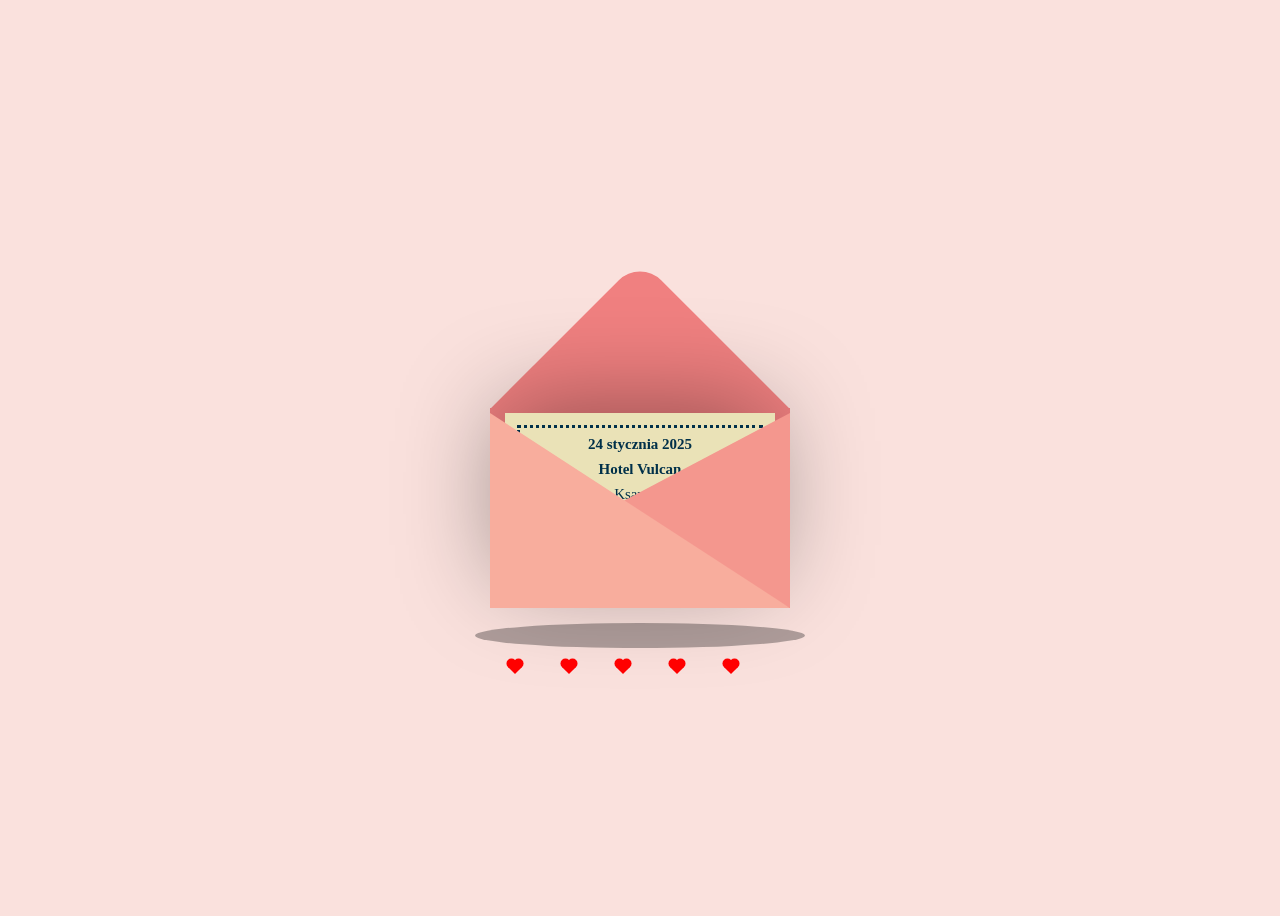
==== card.html @ e69fd51e "Add files via upload" ====
<!DOCTYPE html>
<html lang="en">
<head>
    <meta charset="UTF-8">
    <meta name="viewport" content="width=device-width, initial-scale=1.0">
    <title><3</title>
    <link rel="stylesheet" href="card_style.css">
    <script src="https://ajax.googleapis.com/ajax/libs/jquery/3.4.1/jquery.min.js"></script>
    <script>
    $(document).ready(function()
    {
      $("button").click(function()
      {
        $("p").hide();
      });
    });
    </script>
</head>
<body>
    <div class="container">
        <div class="date">
            <div class="envelope">
            </div>
            <div class="front">
            </div>
            <div class="card">
                <div class="text"><b>24 stycznia 2025</b><br><b>Hotel Vulcan</b><br>ul. Franciszka Ksawerego Druckiego-Lubeckiego 6A, Szczecin<br></div>
            </div>
            <div class="hearts">
                <div class="one"></div>
                <div class="two"></div>
                <div class="three"></div>
                <div class="four"></div>
                <div class="five"></div>
            </div>
        </div>
        <div class="shadow"></div>
    </div>
</body>
</html>

<script>
    $(document).ready(function () {
    $('.container').mouseenter(function () {
        $('.card').stop().animate({
            top: '-90px'
        }, 'slow');
    }).mouseleave(function () {
        $('.card').stop().animate({
            top: 0
        }, 'slow');
    });
});
</script>
---- card_style.css ----
body 
{
    display: flex;
    justify-content: center;
    align-items: center;
    height: 100vh;
    background-color: #fae1dd;
}

.container 
{
    position: relative;
}

.date 
{
    position: relative;
    top:50px;
    cursor: pointer;
    animation: up 3s linear infinite;
}

.envelope 
{
    position: relative;
    width: 300px;
    height:200px;
    background-color: #f08080; 
}

.envelope:before 
{
    background-color: #f08080; 
    content:"";
    position: absolute;
    width: 212px;
    height: 212px;
    transform: rotate(45deg);
    top:-105px;
    left:44px;
    border-radius:30px 0 0 0;
}

.card 
{
    position: absolute;
    background-color: #eae2b7;
    width: 270px;
    height: 170px;
    top:5px;
    left:15px;
    box-shadow: -5px -5px 100px rgba(0,0,0,0.4); 
}

.card:before 
{
    content:"";
    position: absolute;
    border:3px solid #003049;
    border-style: dotted;
    width: 240px;
    heighT: 140px;
    left:12px;
    top:12px;
}

.text 
{
    position: absolute;
    font-family: 'Brush Script MT', cursive;
    font-size: 15px;
    text-align: center;
    line-height:25px;
    top:19px;
    left: 15px;
    right: 15px;
    color: #003049;
}

.front 
{
    position: absolute;
    border-right: 180px solid #f4978e;
    border-top: 95px solid transparent;
    border-bottom: 100px solid transparent;
    left:120px;
    top:5px;
    width:0;
    height:0;
    z-index:10;
}

.front:before 
{
    position: absolute;
    content:"";
    border-left: 300px solid #f8ad9d;
    border-top: 195px solid transparent;
    left:-120px;
    top:-95px;
    width:0;
    height:0;
}

.shadow 
{
    position: absolute;
    width: 330px;
    height: 25px;
    border-radius:50%;
    background-color: rgba(0,0,0,0.3);
    top:265px;
    left:-15px;
    animation: scale 3s linear infinite;
    z-index:-1;
}

@keyframes up 
{
    0%, 100% 
    {
        transform: translateY(0);
    }
    50% 
    {
        transform: translateY(-30px);
    }
}

@keyframes up 
{
    0%, 100% 
    {
        transform: translateY(0);
    }
    50% 
    {
        transform: translateY(-30px);
    }
}

.hearts 
{
    position: absolute  
}

.one, .two, .three, .four, .five 
{
    background-color: red;
    display: inline-block;
    height: 10px;
    margin: 0 10px;
    position: relative;
    transform: rotate(-45deg);
    width: 10px;
    top:50px;
}

.one:before,
.one:after, .two:before, .two:after, .three:before, .three:after, .four:before, .four:after, .five:before, .five:after 
{
    content: "";
    background-color: red;
    border-radius: 50%;
    height: 10px;
    position: absolute;
    width: 10px;
}

.one:before, .two:before, .three:before, .four:before, .five:before 
{
    top: -5px;
    left: 0;
}

.one:after, .two:after, .three:after, .four:after, .five:after 
{
    left: 5px;
    top: 0;
}

.one 
{
    left:10px;
    animation: heart 1s ease-out infinite; 
}

.two 
{
    left:30px;
    animation: heart 2s ease-out infinite; 
}

.three 
{
    left:50px;
    animation: heart 1.5s ease-out infinite;
}

.four 
{
    left:70px;
    animation: heart 2.3s ease-out infinite;
}

.five 
{
    left:90px;
    animation: heart 1.7s ease-out infinite;
}

@keyframes heart 
{
    0%
    {
        transform: translateY(0) rotate(-45deg) scale(0.3);
        opacity: 1;
    }
    100%
    {
        transform: translateY(-150px) rotate(-45deg) scale(1.3);
        opacity: 0.5;
    }
}
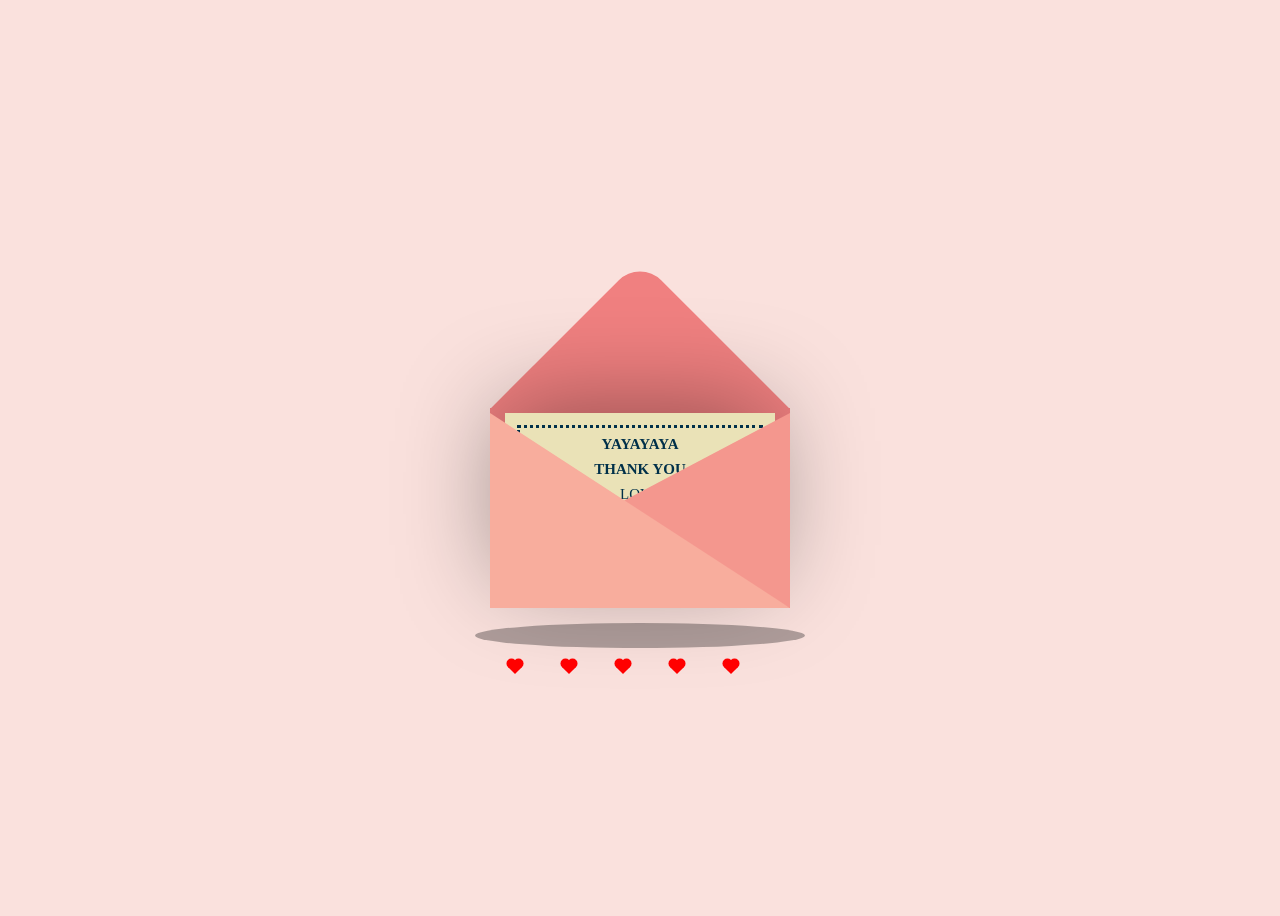
==== commit 062d0826: "Update card.html" ====
--- a/card.html
+++ b/card.html
@@ -24,7 +24,7 @@
             <div class="front">
             </div>
             <div class="card">
-                <div class="text"><b>24 stycznia 2025</b><br><b>Hotel Vulcan</b><br>ul. Franciszka Ksawerego Druckiego-Lubeckiego 6A, Szczecin<br></div>
+                <div class="text"><b>YAYAYAYA</b><br><b>THANK YOU</b><br>LOVE<br></div>
             </div>
             <div class="hearts">
                 <div class="one"></div>
@@ -51,4 +51,4 @@
         }, 'slow');
     });
 });
-</script>+</script>
